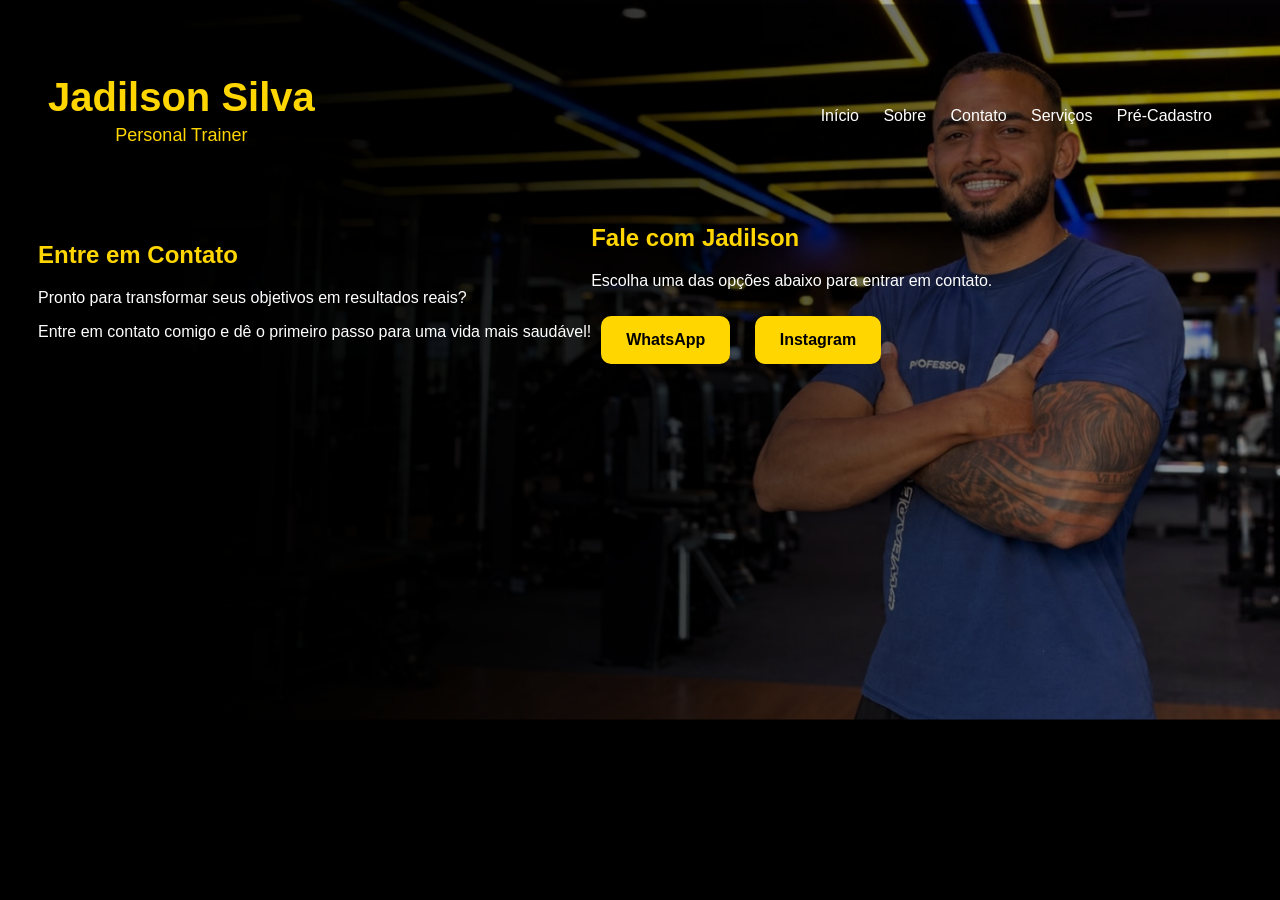
==== html/contato.html @ 5bb50d33 "Estrutura inicial do site Jadilson Personal Trainer" ====
<!DOCTYPE html>
<html lang="pt-br">
<head>
    <meta charset="UTF-8">
    <meta name="viewport" content="width=device-width, initial-scale=1.0">
    <title>Contato - Jadilson Silva </title>
    <link rel="stylesheet" href="../css/style.css">
    <link rel="stylesheet" href="../css/contato.css">
</head>
<body>
    <header>
    <div class="identidade">
        <h1>Jadilson Silva</h1>
        <p class="subtitulo">Personal Trainer</p>
    </div>

    <nav aria-label="Menu principal">
        <a href="index.html">Início</a>
        <a href="sobre.html">Sobre</a>
        <a href="contato.html">Contato</a>
        <a href="servicos.html">Serviços</a>
        <a href="pre-cadastro.html">Pré-Cadastro</a>
    </nav>
</header>
<main>
    <section class="apresentacao-contato">
        <h2>Entre em Contato</h2>

        <p>
            Pronto para transformar seus objetivos
            em resultados reais?
        </p>

        <p>
            Entre em contato comigo
            e dê o primeiro passo para uma vida
            mais saudável!
        </p>
    </section>
    <section class="redes-contato">
    <h2>Fale com Jadilson</h2>

    <p>
        Escolha uma das opções abaixo para entrar em contato.
    </p>

   <a href="https://wa.me/5583987445817"
   target="_blank"
   rel="noopener noreferrer">
    WhatsApp
</a>

   <a href="https://www.instagram.com/jadilson_personaltrainer/"
   target="_blank"
   rel="noopener noreferrer">
    Instagram
</a>
</section>
</main>

</body>
</html>
---- css/style.css ----
body {
    background-color: black;
    color: white;
    font-family: Verdana, sans-serif;
    background-image: url("../imagens/tela\ inical\ pc.png");
    background-size: cover;
    background-position: center top;
    background-repeat: no-repeat;
}   
    h1 { 
    color: #FFD600;
    text-align: center;
    font-size: 40px;
    font-family:Impact, sans-serif;
    margin-bottom: 0;
}
    h2 {
    color:#FFD600;

}
nav a {
    color: white;
    text-decoration: none;
    margin-right: 20px;

}
    header {
    padding: 40px;
    text-align: center;
     display: flex;
    justify-content: space-between;
    align-items: center;
    gap: 20px;
}
nav {
    text-align: right;
    margin-top: 20px;
}
p.subtitulo {
    font-size: 18px;
    color: #FFD600;
    text-align: center;
    margin-top: 5px;
}
h2.slogan {
    font-size: 32px;
    text-align: center;
    font-weight: bold;
}
.botao {
    background-color: #FFD600;
    color: black;
    padding: 20px;
    border-radius: 10px;
    text-decoration: none;
    font-weight: bold;
    display: inline-block;
    
}
.apresentacao {
    text-align: center;
    max-width: 900px;
    margin: 0 auto;
    line-height: 1.8;
    

}
.apresentacao img {
    max-width: 100%;
    height: auto;
    width: 350px;
    border-radius: 15px;
    border: 3px solid #FFD600;
    margin-bottom: 40px;
    
}
.identidade {
    text-align: left;
}

main {
    display: flex;
    align-items: center;
    padding: 0 30px;
}

.especialidades,
.modalidades {
    border: 2px solid #FFD600;
    border-radius: 15px;
    padding: 20px;
}
.painel-lateral {
    display: flex;
    flex-direction: column;
    gap: 20px;
}


@media (max-width: 850px) {
    body {
        background-image: url("../imagens/tela\ inical\ mob.png");
        background-size: cover;
        background-repeat: no-repeat;
        background-position: 70% top;
    }

    header {
        flex-direction: column;
    }

    nav {
        text-align: center;
    }

    nav a {
        display: inline-block;
        margin: 5px 8px;
    }

    main {
        display: block;
    }

    .painel-lateral {
    display: none;
}
}

@media (min-width: 851px) {
    .apresentacao img {
        width: 250px;
    }
}
---- css/contato.css ----
.redes-contato a {
    display: inline-block;
    background-color: #FFD600;
    color: black;
    padding: 15px 25px;
    border-radius: 10px;
    text-decoration: none;
    font-weight: bold;
    margin: 10px;
}
.redes-contato a {
    transition: 0.3s;
}

.redes-contato a:hover {
    background-color: white;
    transform: scale(1.05);
}
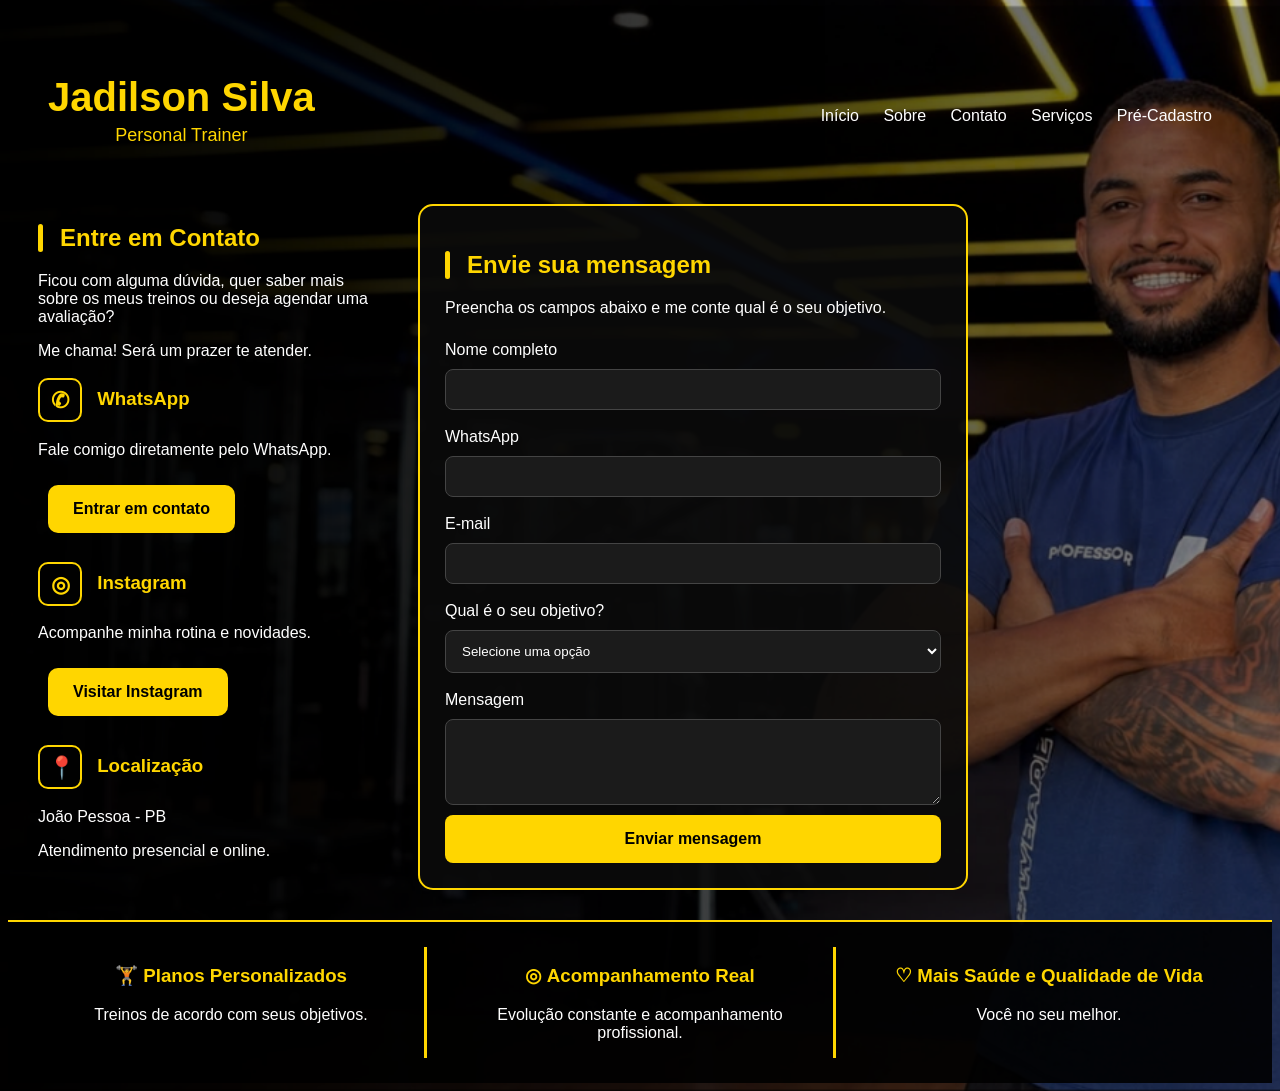
==== commit 6e1aa9f6: "Atualiza pagina de contato e versao mobile" ====
--- a/html/contato.html
+++ b/html/contato.html
@@ -23,40 +23,116 @@
     </nav>
 </header>
 <main>
-    <section class="apresentacao-contato">
-        <h2>Entre em Contato</h2>
+     <section class="conteudo-contato">
 
-        <p>
-            Pronto para transformar seus objetivos
-            em resultados reais?
-        </p>
+        <div class="informacoes-contato">
+            <h2>Entre em Contato</h2>
 
-        <p>
-            Entre em contato comigo
-            e dê o primeiro passo para uma vida
-            mais saudável!
-        </p>
+            <p>
+                Ficou com alguma dúvida, quer saber mais
+                sobre os meus treinos ou deseja agendar
+                uma avaliação?
+            </p>
+
+            <p>
+                Me chama! Será um prazer te atender.
+            </p>
+
+            <div class="redes-contato">
+                <h3> 
+                    <span class="icone-whatsapp">✆</span>
+                    WhatsApp
+                </h3>
+                <p>Fale comigo diretamente pelo WhatsApp.</p>
+
+                <a href="https://wa.me/5583987445817"
+                   target="_blank"
+                   rel="noopener noreferrer">
+                    Entrar em contato
+                </a>
+
+                <h3>
+                     <span class="icone-instagram">◎</span>
+                     Instagram
+                </h3>
+                <p>Acompanhe minha rotina e novidades.</p>
+
+                <a href="https://www.instagram.com/jadilson_personaltrainer/"
+                   target="_blank"
+                   rel="noopener noreferrer">
+                    Visitar Instagram
+                </a>
+            </div>
+
+            <div class="localizacao">
+                <h3>
+                    <span class="icone-localizacao">📍</span>
+                     Localização
+                </h3>
+                <p>João Pessoa - PB</p>
+                <p>Atendimento presencial e online.</p>
+            </div>
+        </div>
+
+        <section class="formulario-contato">
+            <h2>Envie sua mensagem</h2>
+
+            <p>
+                Preencha os campos abaixo e me conte
+                qual é o seu objetivo.
+            </p>
+
+            <form>
+                <label for="nome">Nome completo</label>
+                <input type="text" id="nome" name="nome" required>
+
+                <label for="telefone">WhatsApp</label>
+                <input type="tel" id="telefone" name="telefone" required>
+
+                <label for="email">E-mail</label>
+                <input type="email" id="email" name="email" required>
+
+                <label for="objetivo">Qual é o seu objetivo?</label>
+                <select id="objetivo" name="objetivo" required>
+                    <option value="">Selecione uma opção</option>
+                    <option value="emagrecimento">Emagrecimento</option>
+                    <option value="hipertrofia">Hipertrofia</option>
+                    <option value="condicionamento">
+                        Condicionamento físico
+                    </option>
+                    <option value="postura">Melhora postural</option>
+                    <option value="outros">Outros</option>
+                </select>
+
+                <label for="mensagem">Mensagem</label>
+                <textarea id="mensagem" name="mensagem"
+                          rows="4"></textarea>
+
+                <button type="submit">Enviar mensagem</button>
+            </form>
+        </section>
+
     </section>
-    <section class="redes-contato">
-    <h2>Fale com Jadilson</h2>
+</main>
+    <footer class="destaques-contato">
 
-    <p>
-        Escolha uma das opções abaixo para entrar em contato.
-    </p>
+    <div class="destaque">
+        <h3>🏋 Planos Personalizados</h3>
+        <p>Treinos de acordo com seus objetivos.</p>
+    </div>
 
-   <a href="https://wa.me/5583987445817"
-   target="_blank"
-   rel="noopener noreferrer">
-    WhatsApp
-</a>
+    <div class="destaque">
+        <h3>◎ Acompanhamento Real</h3>
+        <p>Evolução constante e acompanhamento profissional.</p>
+    </div>
 
-   <a href="https://www.instagram.com/jadilson_personaltrainer/"
-   target="_blank"
-   rel="noopener noreferrer">
-    Instagram
-</a>
-</section>
-</main>
+    <div class="destaque">
+        <h3>♡ Mais Saúde e Qualidade de Vida</h3>
+        <p>Você no seu melhor.</p>
+    </div>
 
+    </footer>
+
+    
 </body>
 </html>
--- a/css/contato.css
+++ b/css/contato.css
@@ -16,3 +16,250 @@
     background-color: white;
     transform: scale(1.05);
 }
+.formulario-contato {
+    background-color: rgba(10, 10, 10, 0.9);
+    border: 2px solid #FFD600;
+    border-radius: 15px;
+    padding: 25px;
+    max-width: 550px;
+}
+.formulario-contato form {
+    display: flex;
+    flex-direction: column;
+    gap: 10px;
+}
+
+.formulario-contato input,
+.formulario-contato select,
+.formulario-contato textarea {
+    width: 100%;
+    padding: 12px;
+    border: 1px solid #444;
+    border-radius: 8px;
+    background-color: #1B1B1B;
+    color: white;
+    box-sizing: border-box;
+}
+
+.formulario-contato label {
+    margin-top: 8px;
+}
+.formulario-contato button {
+    background-color: #FFD600;
+    color: black;
+    border: none;
+    border-radius: 8px;
+    padding: 15px;
+    font-weight: bold;
+    font-size: 16px;
+    cursor: pointer;
+    transition: 0.3s;
+}
+
+.formulario-contato button:hover {
+    background-color: white;
+    transform: scale(1.02);
+}
+.informacoes-contato h3 {
+    color: #FFD600;
+}
+.icone-whatsapp {
+    display: inline-block;
+    color: #FFD600;
+    border: 2px solid #FFD600;
+    border-radius: 10px;
+    padding: 8px;
+    margin-right: 10px;
+    font-size: 22px;
+}
+.icone-instagram {
+    display: inline-block;
+    color: #FFD600;
+    border: 2px solid #FFD600;
+    border-radius: 10px;
+    padding: 8px;
+    margin-right: 10px;
+    font-size: 22px;
+}
+.icone-localizacao {
+    display: inline-block;
+    color: #FFD600;
+    border: 2px solid #FFD600;
+    border-radius: 10px;
+    padding: 8px;
+    margin-right: 10px;
+    font-size: 22px;
+}
+.icone-whatsapp,
+.icone-instagram,
+.icone-localizacao {
+    width: 24px;
+    height: 24px;
+    text-align: center;
+    vertical-align: middle;
+}
+.destaques-contato {
+    display: flex;
+    justify-content: space-around;
+    gap: 20px;
+    background-color: rgba(0, 0, 0, 0.9);
+    border-top: 2px solid #FFD600;
+    padding: 25px;
+}
+
+.destaque {
+    text-align: center;
+}
+
+.destaque h3 {
+    color: #FFD600;
+}
+
+.destaque p {
+    color: white;
+}
+.informacoes-contato h2 {
+    position: relative;
+    padding-left: 22px;
+    color: #FFD600;
+}
+
+.informacoes-contato h2::before {
+    content: "";
+    position: absolute;
+    left: 0;
+    top: 0;
+    width: 5px;
+    height: 100%;
+    background-color: #FFD600;
+    border-radius: 5px;
+}
+.formulario-contato h2 {
+    position: relative;
+    padding-left: 22px;
+    color: #FFD600;
+}
+
+.formulario-contato h2::before {
+    content: "";
+    position: absolute;
+    left: 0;
+    top: 0;
+    width: 5px;
+    height: 100%;
+    background-color: #FFD600;
+    border-radius: 5px;
+}
+
+
+.destaques-contato {
+    display: flex;
+    justify-content: space-between;
+    align-items: stretch;
+    background-color: rgba(0, 0, 0, 0.9);
+    border-top: 2px solid #FFD600;
+    padding: 25px 30px;
+}
+
+.destaque {
+    flex: 1;
+    text-align: center;
+    padding: 0 20px;
+}
+
+.destaque:not(:last-child) {
+    border-right: 3px solid #FFD600;
+}
+
+
+
+@media (min-width: 851px) {
+    .conteudo-contato {
+        display: grid;
+        grid-template-columns: 350px 550px;
+        gap: 30px;
+        align-items: start;
+         margin-bottom: 30px;
+    }
+}
+
+
+@media (max-width: 850px) {
+    .conteudo-contato {
+        display: flex;
+        flex-direction: column;
+        gap: 30px;
+        padding: 20px;
+    }
+
+    .informacoes-contato {
+        width: 100%;
+    }
+
+    .formulario-contato {
+        width: 100%;
+        max-width: none;
+        box-sizing: border-box;
+    }
+
+  .destaques-contato {
+        display: flex;
+        flex-direction: column;
+        gap: 20px;
+        padding: 20px;
+    }
+
+    .destaque {
+        width: 100%;
+        box-sizing: border-box;
+        padding: 15px 0;
+        text-align: center;
+    }
+
+    .destaque:not(:last-child) {
+        border-right: none;
+        border-bottom: 1px solid #FFD600;
+    }
+
+      .formulario-contato {
+        background-color: #101010;
+        border: 2px solid #FFD600;
+        border-radius: 15px;
+    }
+body {
+            background-image:
+        linear-gradient(
+            to bottom,
+            rgb(255, 213, 0) 0%,
+            transparent 18%,
+            transparent 72%,
+            rgb(255, 213, 0) 88%,
+            #080808 100%
+        ),
+        url("../imagens/tela\ inical\ mob.png");
+
+    background-size: 100% 100%, auto 1500px;
+background-position: center, 65% 200px;
+    background-repeat: no-repeat;
+    background-color: #080808;
+    }
+
+    .formulario-contato {
+        background-color: #000000;
+        border: 2px solid #FFD600;
+        border-radius: 15px;
+    }
+
+.destaques-contato {
+    display: none;
+}
+.identidade h1 {
+    color: #000000;
+}
+}
+
+
+
+
+
+    
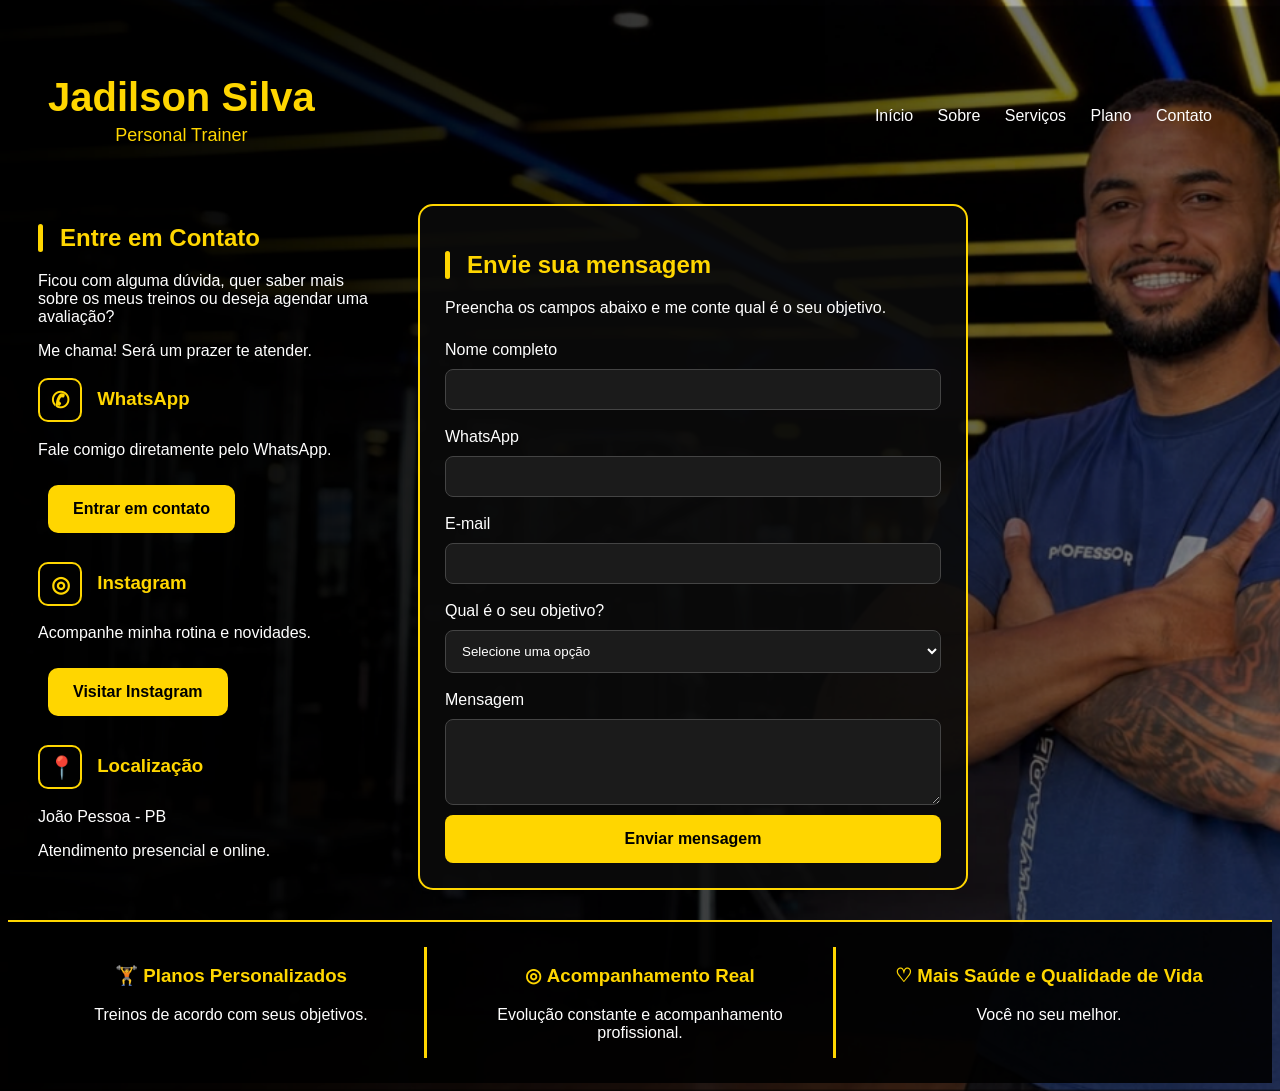
==== commit 33d64bc8: "Atualiza página Plano e navegação do site" ====
--- a/html/contato.html
+++ b/html/contato.html
@@ -15,12 +15,12 @@
     </div>
 
     <nav aria-label="Menu principal">
-        <a href="index.html">Início</a>
-        <a href="sobre.html">Sobre</a>
-        <a href="contato.html">Contato</a>
-        <a href="servicos.html">Serviços</a>
-        <a href="pre-cadastro.html">Pré-Cadastro</a>
-    </nav>
+    <a href="index.html">Início</a>
+    <a href="sobre.html">Sobre</a>
+    <a href="servicos.html">Serviços</a>
+    <a href="planos.html">Plano</a>
+    <a href="contato.html">Contato</a>
+</nav>
 </header>
 <main>
      <section class="conteudo-contato">
--- a/css/style.css
+++ b/css/style.css
@@ -97,6 +97,36 @@
 }
 
 
+
+/* RODAPÉ PADRÃO */
+.destaques-contato {
+    display: flex;
+    justify-content: space-between;
+    align-items: stretch;
+    gap: 20px;
+    background-color: rgba(0, 0, 0, 0.9);
+    border-top: 2px solid #FFD600;
+    padding: 25px 30px;
+}
+
+.destaque {
+    flex: 1;
+    text-align: center;
+    padding: 0 20px;
+}
+
+.destaque:not(:last-child) {
+    border-right: 2px solid #FFD600;
+}
+
+.destaque h3 {
+    color: #FFD600;
+}
+
+.destaque p {
+    color: white;
+}
+
 @media (max-width: 850px) {
     body {
         background-image: url("../imagens/tela\ inical\ mob.png");
@@ -125,12 +155,31 @@
     .painel-lateral {
     display: none;
 }
+
+.destaques-contato {
+        display: none;
+    }
+
+
 }
 
 @media (min-width: 851px) {
+    body {
+        min-height: 100vh;
+        display: flex;
+        flex-direction: column;
+    }
+
+    main {
+        flex: 1;
+    }
+
+    .destaques-contato {
+        margin-top: auto;
+    }
+
     .apresentacao img {
         width: 250px;
     }
 }
 
-
